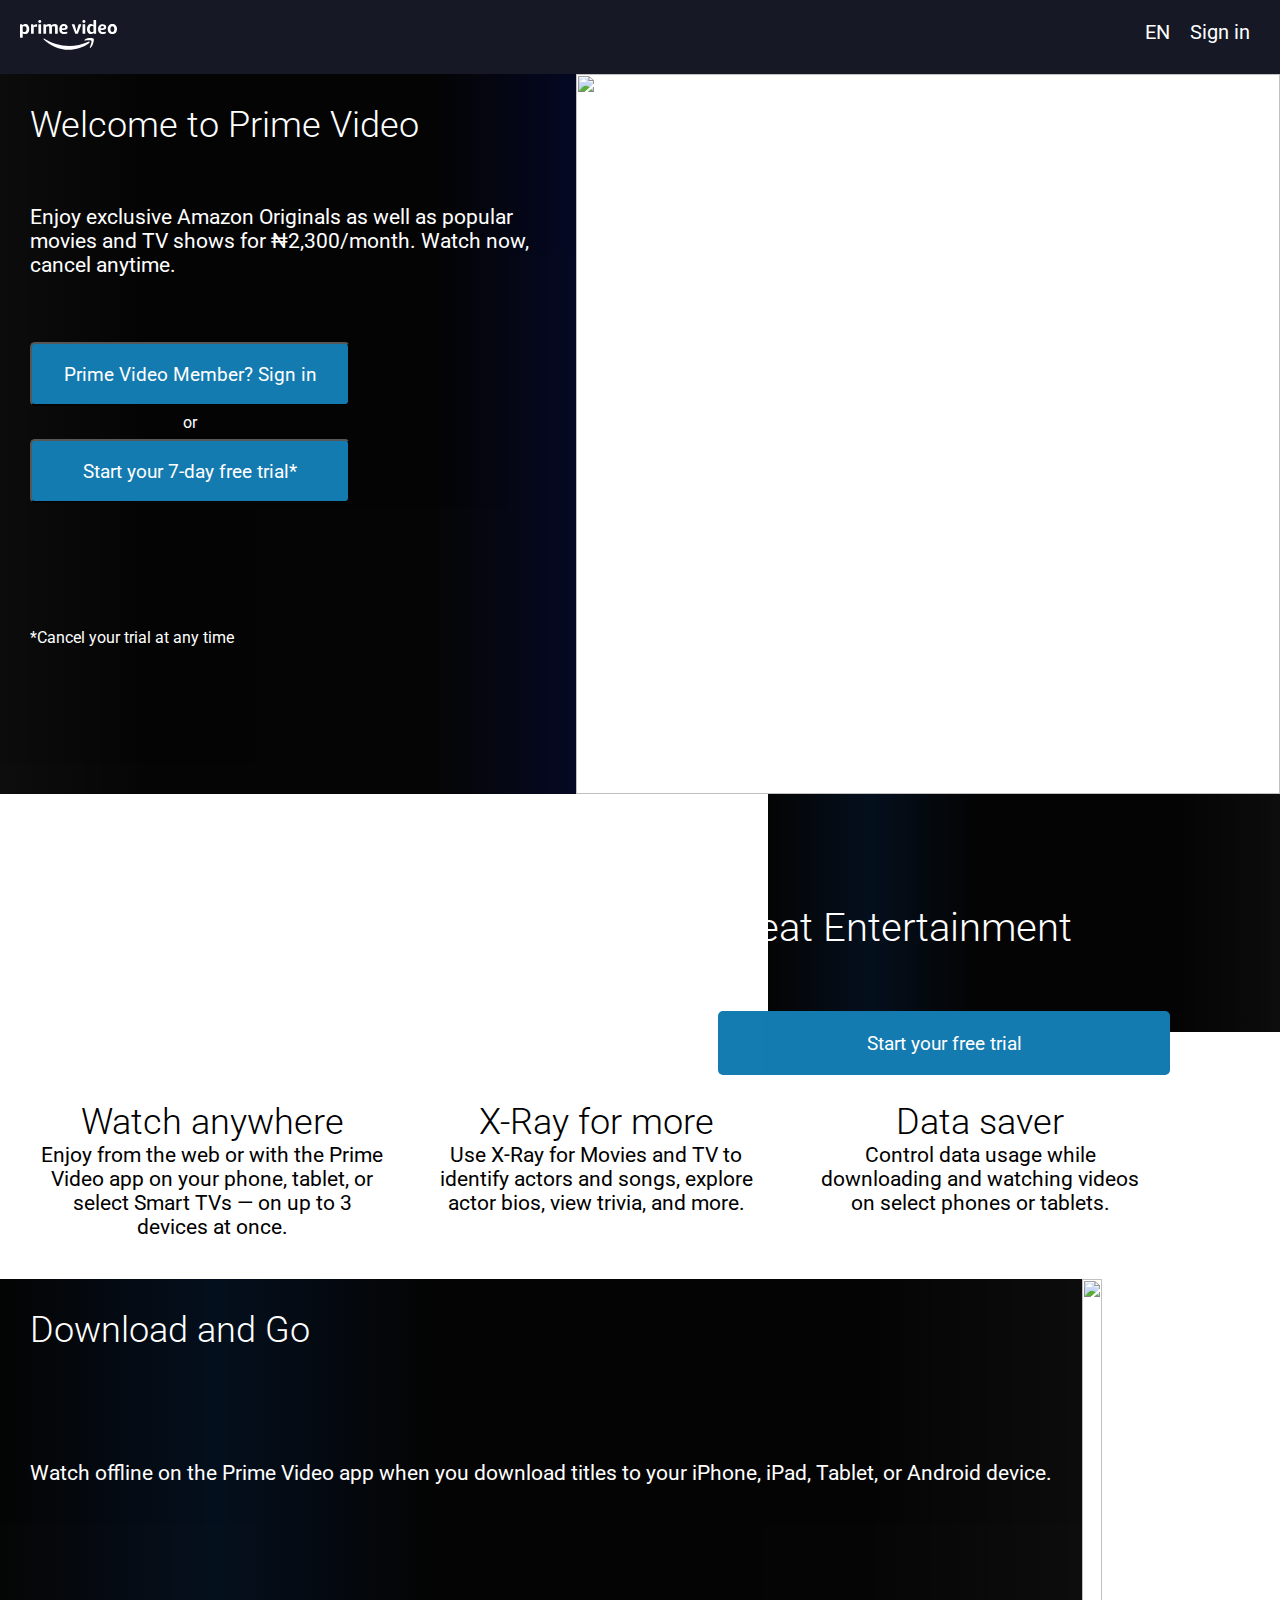
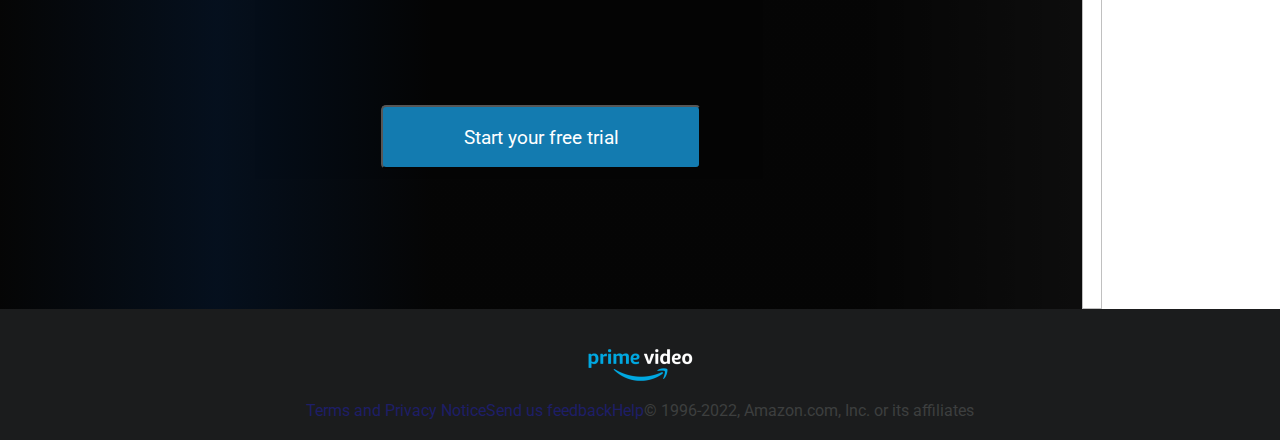
==== amazon.html @ 4432d593 "amzon-finished" ====
<!DOCTYPE html>
<html lang="en">
<head>
    <meta charset="UTF-8">
    <meta http-equiv="X-UA-Compatible" content="IE=edge">
    <meta name="viewport" content="width=device-width, initial-scale=1.0">
    <link rel="preconnect" href="https://fonts.googleapis.com">
     <link rel="preconnect" href="https://fonts.gstatic.com" crossorigin>
    <link href="https://fonts.googleapis.com/css2?family=Roboto:wght@100;300;700&display=swap" rel="stylesheet">
    <link rel="stylesheet" href="amazonstyle.css">
    <title>prime-video</title>
</head>
<body>
    <header>
        <nav>
            <div class="prime-video-logo">
                <a href="#" class="prime-logo"><img src="./images/amazon/download.svg" alt="amazon-logo"></a>
            </div>
            <div class="sign-in-div">
                <p><i class="fa-solid fa-globe"></i> EN</p>
                <a href="amazonlogin.html">Sign in</a>
            </div>
        </nav>
        <div class="showcase">
            <div class="intro">
                  <div class="intro-texts">
                <h1>Welcome to Prime Video</h1>
                <p>Enjoy exclusive Amazon Originals as well as popular
                     movies and TV shows for ₦2,300/month. Watch now, cancel anytime.</p>
                </div>
                 <div class="btn-wrap">
                    <button class="intro-button">Prime Video Member? Sign in</button>
                    <p>or</p>
                    <button class="intro-button">Start your 7-day free trial*</button>
                </div>
                <p>*Cancel your trial at any time</p>
            </div>
            
           <div class="background">
            <img src="./images/amazon/BRND_MTH22_PVMagnetLeft_1440x675_Final_noLocale_PVD8198._SX1440_CR575,0,865,675_QL80_AC_FP_.jpg" alt="">
           </div>
        </div>
    </header>
    <section class="section2">
        <div class="background2">
            <img src="./images/amazon/BRND_MTH21_PVMagnetLeft_1440x675_Final_noLocale_PVD7919._SX1440_CR0,0,865,675_QL80_AC_FP_.jpg" alt="">
        </div>
        <div class="entertainment-div">
            <div class="entertainment-container">
                 <h1>Great Entertainment</h1>
            <button class="intro-button">Start your free trial</button>
            </div>
           
        </div>
    </section>
    <section class="section3">
        <div class="quality">
            <div class="quality-image">
                <img class="img" src="./images/amazon/PV_Benefits_Devices_UPDATED.png" alt="">
            </div>
            <div class="quality-texts">
                <h1>Watch anywhere</h1>
                <p>Enjoy from the web or with the Prime 
                    Video app on your phone, tablet, or select Smart TVs — on up to 3 devices at once.</p>
            </div>
        </div>
        <div class="quality">
            <div class="quality-image">
                <img class="img" src="./images/amazon/PV_Benefits_X-Ray_UPDATED.png" alt="">
            </div>
            <div class="quality-texts">
                <h1>X-Ray for more</h1>
                <p>Use X-Ray for Movies and TV to identify actors and songs, explore actor bios, view trivia, and more.</p>
            </div>
        </div>
        <div class="quality">
            <div class="quality-image">
                <img class="img" src="./images/amazon/PV_Benefits_DataSaver_UPDATED.png" alt="">
            </div>
            <div class="quality-texts">
                <h1>Data saver</h1>
                <p>Control data usage while downloading and watching videos on select phones or tablets.</p>
            </div>
        </div>
    </section>
    <section class="section4">
        <div class="intro2">
            <div class="intro-texts3">
          <h1>Download and Go</h1>
          <p>Watch offline on the Prime Video app when you download titles to your iPhone, iPad, Tablet, or Android device.
            </p>
        </div>
              <button class="button4">Start your free trial</button>
      </div>
     <div class="background3">
      <img src="./images/amazon/PV_Benefits_Dowlnoad_Magnet_UPDATED._SX1440_CR575,0,865,675_QL80_AC_FP_.jpg" alt="" class="background3-img">
     </div>
    </section>
    <footer>
        <div class="footer-img">
             <img src="./images/amazon/web_footer_logo._CB462908456_.png" alt="amazon-logo" class="footer-image">
        </div>
        <div class="footer-texts">
            <a href="#">Terms and Privacy Notice</a>
            <a href="#">Send us feedback</a>
            <a href="#">Help</a>
            <p>© 1996-2022, Amazon.com, Inc. or its affiliates</p>
        </div>
    </footer>
    <script src="https://kit.fontawesome.com/d5f1939487.js" crossorigin="anonymous"></script>
</body>

</html>
---- amazonstyle.css ----
*{
    box-sizing: border-box;
    margin: 0px;
    padding: 0px;
    font-family: 'roboto';
    
}

nav{
    width: 100vw;
    display: flex;
    justify-content: space-between;
    background-color: rgb(22, 24, 38);
    padding: 20px;
    position: sticky;
}
.prime-logo img{
    height: 30px;
}
.sign-in-div{
    display: flex;
    justify-content: space-evenly;
}
.sign-in-div a{
    text-decoration: none;
    color: white;
    font-size: 20px;
    padding: 0 10px;
}
.sign-in-div p{
    color: white;
    font-size:  20px; 
    padding: 0 10px;
}
.showcase{
    width:100vw;
    height: 80vh;
    display: flex;
}
.intro{
    width: 45vw;
    height: 80vh;
    background: linear-gradient(to right, rgba(0, 0, 0, 0.97),black,black,black, rgb(0, 4, 31));
    color: white;
     padding: 30px;
     opacity: 0.98;
     display: grid;
}
.intro-texts{
    font-family: 'roboto';
    display: grid;
}
.intro-texts h1{
    font-size: 36px;
    font-weight: 300;
}
.intro-texts p {
    font-size: 21px;
}
.background{
    width: 55vw;
     height: 80vh; 
}
.background img{
    width: 100%;
    height: 100%;
}
.btn-wrap{
    width:20rem;
    text-align: center;
}
.intro-button{
    margin: 7px 0;
    height: 4.0rem;
    width:100%;
    color: white;
    background-color: #0F79AF;
    border-radius: 5px;
    font-family: 'roboto';
    font-size: 19px;
}
.section2{
    display: flex;
}
.background2{
    width:60vw;
    
}
.background2 img{
    width: 100%;
}
.entertainment-div{
    width: 40vw;
    background: linear-gradient(to left, rgba(0, 0, 0, 0.97),black,black,black, rgb(0, 11, 25),rgb(0, 0, 0));
    color: white;
     padding: 30px;
     opacity: 0.98;
    
    
    
}
.entertainment-container{
    /* border: 1px solid red; */
      position: relative;
    top: 80px;
    left: -80px;
}

.entertainment-div h1{
    font-size: 40px; 
    font-weight: 300;
    align-self: center;
    /* padding: 20px; */
  
}
.entertainment-div button{
    margin-top: 60px;
    border: 0;
    outline: 0;
}
.section3{
    display:flex;
    padding: 20px;
}
.quality{
    width: 30vw;
    padding: 20px;
   
}
.quality-texts{
 justify-content: center;
    align-items: center;
    text-align: center;
    padding-top: 10px;
}
.quality-texts h1{
    font-size: 36px;
    font-weight: 300;
}
.quality-texts p{
    font-size: 21px;
}
.section4{
    display: flex;
    height: 70vh;
}
.button4{
    margin: 3px 0;
    height: 4.0rem;
    width:20rem;
    margin: auto;
    color: white;
    background-color: #0F79AF;
    border-radius: 5px;
    font-family: 'roboto';
    font-size: 19px;
}
 .background3{
    /* width: 50vw; */
    height: 70vh;

} 
.background3-img{
    width: 100%;
    height: 100%;
} 
.intro-texts3{
    font-family: 'roboto';
    display: grid;
}
.intro-texts3 h1{
    font-size: 36px;
    font-weight: 300;
}
.intro-texts3 p{
    font-size: 21px;
}
.intro2{
    /* width: 70vw; */
    height: 70vh;
    background: linear-gradient(to left, rgba(0, 0, 0, 0.97),black,black,black, rgb(0, 11, 25),rgb(0, 0, 0));
    color: white;
     padding: 30px;
     opacity: 0.98;
     display: grid;
}

footer{
    background-color: rgb(27, 28, 29);
    width: 100vw;
    padding: 20px;
    color: rgb(61, 63, 63);
    
}
.footer-img {
    padding: 10px;
    display: flex;
    align-content: center;
    justify-content: center;
}  
.footer-image{
    padding: 10px;
    
}
.footer-texts{
display: flex;
justify-content: center;
}
.footer-texts a{
    text-decoration: none;
    color: rgb(30, 30, 103);
}
@media screen and (max-width: 1023px){
    .showcase{
        width: 100vw;
        height: 100vh;
        display: flex;
        flex-direction: column-reverse;
    }
    .intro{
        width: 100vw;
        justify-content: center;
        text-align: center;
        height: 50vh;
       
    }
    .intro-texts{
        width: 80vw;
        margin: auto;
        height: 100%;
    }
    .intro-texts h1{
        font-size: 21px;
    }
    .intro-texts p{
        font-size: 16px; 
    }
    .intro-button{
        height: 2rem;
        width: 17rem;
    }
    .btn-wrap{
        margin: auto;
    }
    .background{
        width: 100vw;
        height: 50vh;
      
    }
    .section2{
        display: flex;
        flex-direction: column;
    }
    .background2{
        width:100vw;
        
    }
    .entertainment-div{
        width: 100vw;
     }
     .entertainment-container{
        
        margin: auto;
        text-align: center;
        position: relative;
        left: 0;
        top: 0;
        height: 50vh;
    
    }
    .entertainment-div button{
        margin-top: 0;
        width: 28rem;
    }
    .section3{
        display:flex;
        flex-direction: column;
        padding: 20px;
        justify-content: center;
        align-items: center;
    }
    .section4{
        display: flex;
        flex-direction: column-reverse;
        height: 70vh;
    }
    .intro2{
        width: 100vw;
    }
    .intro-texts3{
        text-align: center;
        padding: 10px;
    }
    .button4{
        margin: 3px 0;
        height: 4.0rem;
        width:20rem;
        margin: auto;
        color: white;
        background-color: #0F79AF;
        border-radius: 5px;
        font-family: 'roboto';
        font-size: 19px;
    }
    
    .background3 img{
        height: 43vh;
        width: 100vw;
    }

}
@media screen and (max-width: 680px){
    .entertainment-div button{
        margin-top: 0;
        width: 16rem;
    }
    
.quality{
    width: 80vw;
    height: 60vh;
    padding: 20px;
   
}
.quality-image{
    height: 12rem;
    margin: auto;
}

.img{
    height: 100%;
    display: block;
    margin: auto;
}

.footer-texts{
    display: flex;
    justify-content: center;
    font-size: 12px;
    }

.intro-button , .button4{
    width: 12rem;
    font-size: 13px;
}
.entertainment-div button{
    width: 12rem;
}
}
@media screen and (max-width: 380px){
       
.quality{
    width: 80vw;
    height: 72vh;
    padding: 10px;
    border: 1px solid red;
   
}
.entertainment-container h1{
    font-size: 21px;
}
.quality-image{
    height: 8rem;
    margin: auto;
}
.img{
    height: 100%;
    display: block;
    margin: auto;
}
.quality-texts h1{
    font-size: 26px;
    font-weight: 300;
}
.quality-texts p{
    font-size: 16px;
}
.sign-in-div p{
    font-size: 15px;
   
}
.sign-in-div a{
    font-size: 15px;
   
}
}
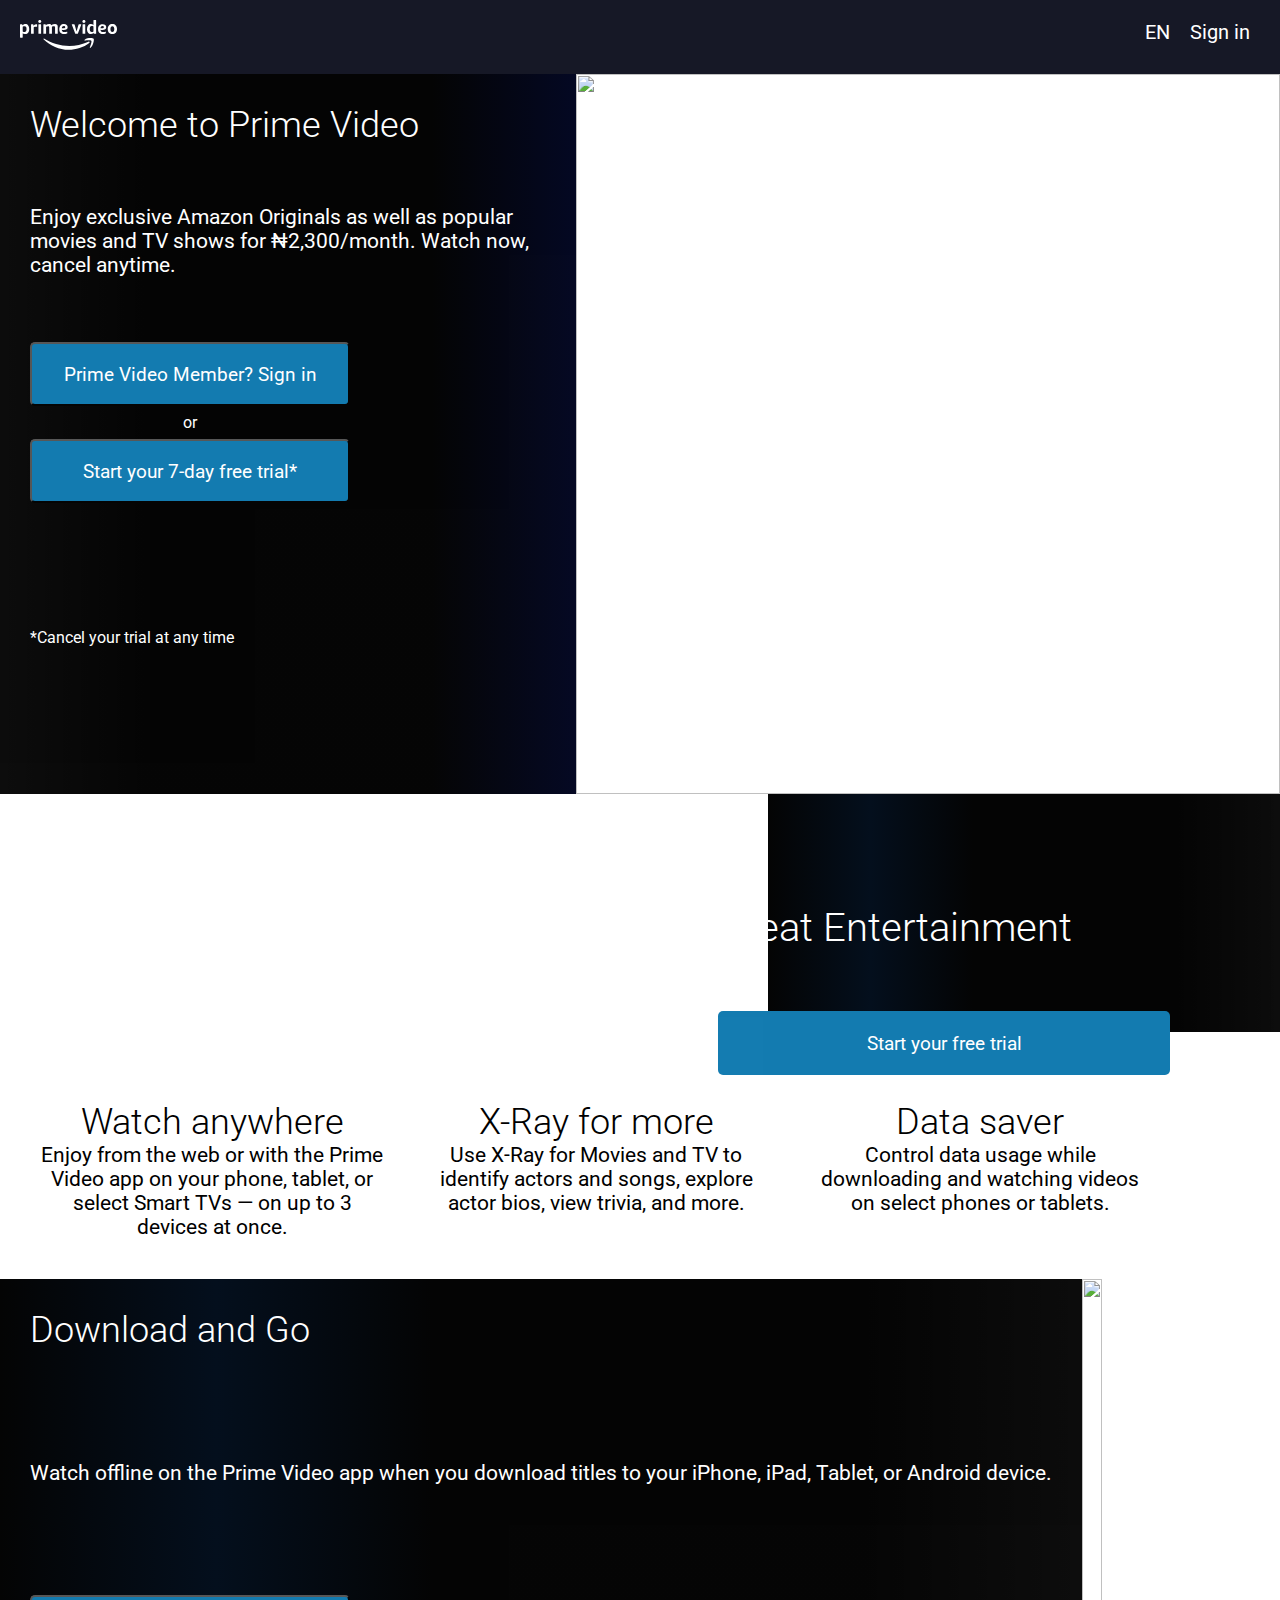
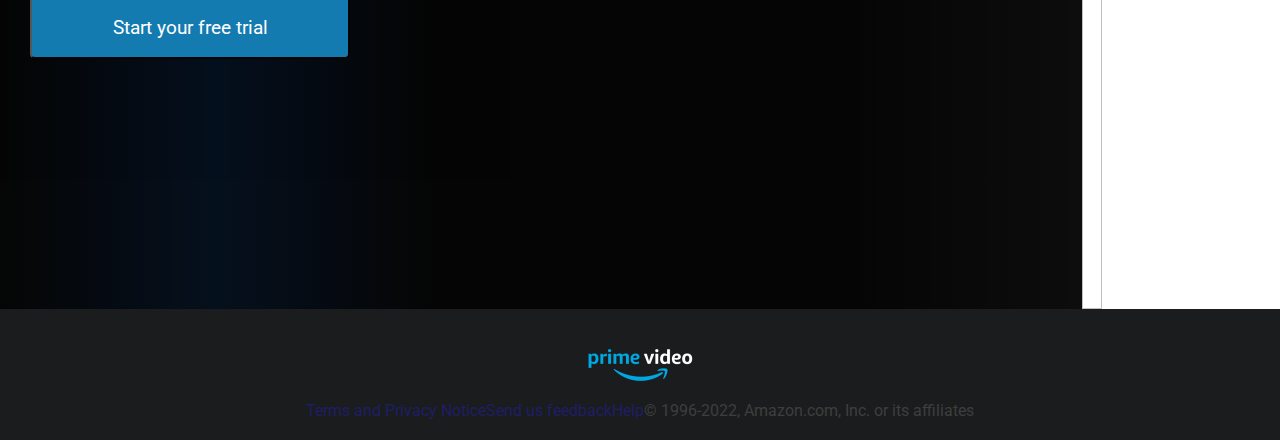
==== commit 866bd465: "Merge branch 'main' of https://github.com/ajijolanurudeen/streaming-services" ====
--- a/amazon.html
+++ b/amazon.html
@@ -29,9 +29,9 @@
                      movies and TV shows for ₦2,300/month. Watch now, cancel anytime.</p>
                 </div>
                  <div class="btn-wrap">
-                    <button class="intro-button">Prime Video Member? Sign in</button>
+                    <a href="amazonlogin.html" target="_blank"><button class="intro-button">Prime Video Member? Sign in</button></a> 
                     <p>or</p>
-                    <button class="intro-button">Start your 7-day free trial*</button>
+                    <a href="amazonlogin.html" target="_blank"> <button class="intro-button">Start your 7-day free trial*</button></a>
                 </div>
                 <p>*Cancel your trial at any time</p>
             </div>
@@ -48,7 +48,7 @@
         <div class="entertainment-div">
             <div class="entertainment-container">
                  <h1>Great Entertainment</h1>
-            <button class="intro-button">Start your free trial</button>
+            <a href="amazonlogin.html" target="_blank"><button class="intro-button">Start your free trial</button></a>
             </div>
            
         </div>
@@ -90,7 +90,7 @@
           <p>Watch offline on the Prime Video app when you download titles to your iPhone, iPad, Tablet, or Android device.
             </p>
         </div>
-              <button class="button4">Start your free trial</button>
+        <a href="amazonlogin.html" target="_blank"><button class="button4">Start your free trial</button></a>
       </div>
      <div class="background3">
       <img src="./images/amazon/PV_Benefits_Dowlnoad_Magnet_UPDATED._SX1440_CR575,0,865,675_QL80_AC_FP_.jpg" alt="" class="background3-img">
--- a/amazonstyle.css
+++ b/amazonstyle.css
@@ -352,7 +352,7 @@
     width: 80vw;
     height: 72vh;
     padding: 10px;
-    border: 1px solid red;
+    /* border: 1px solid red; */
    
 }
 .entertainment-container h1{
